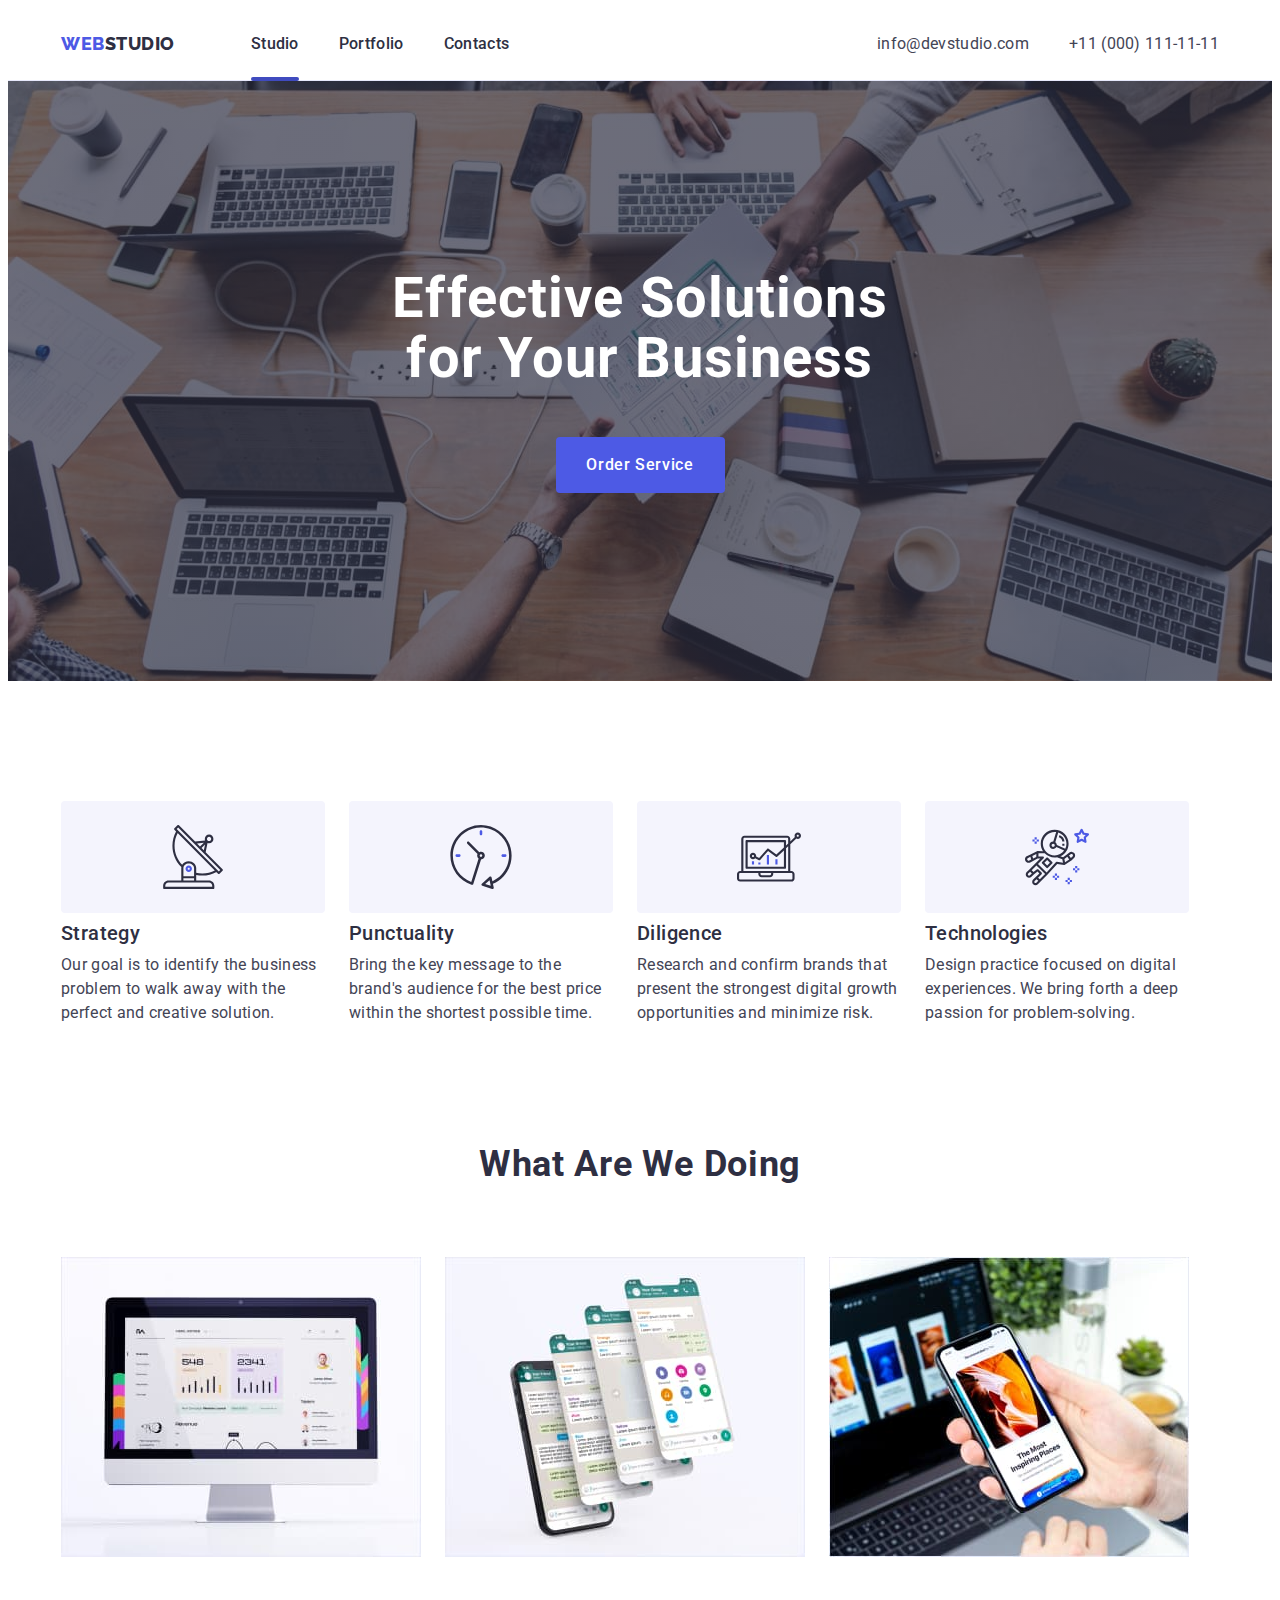
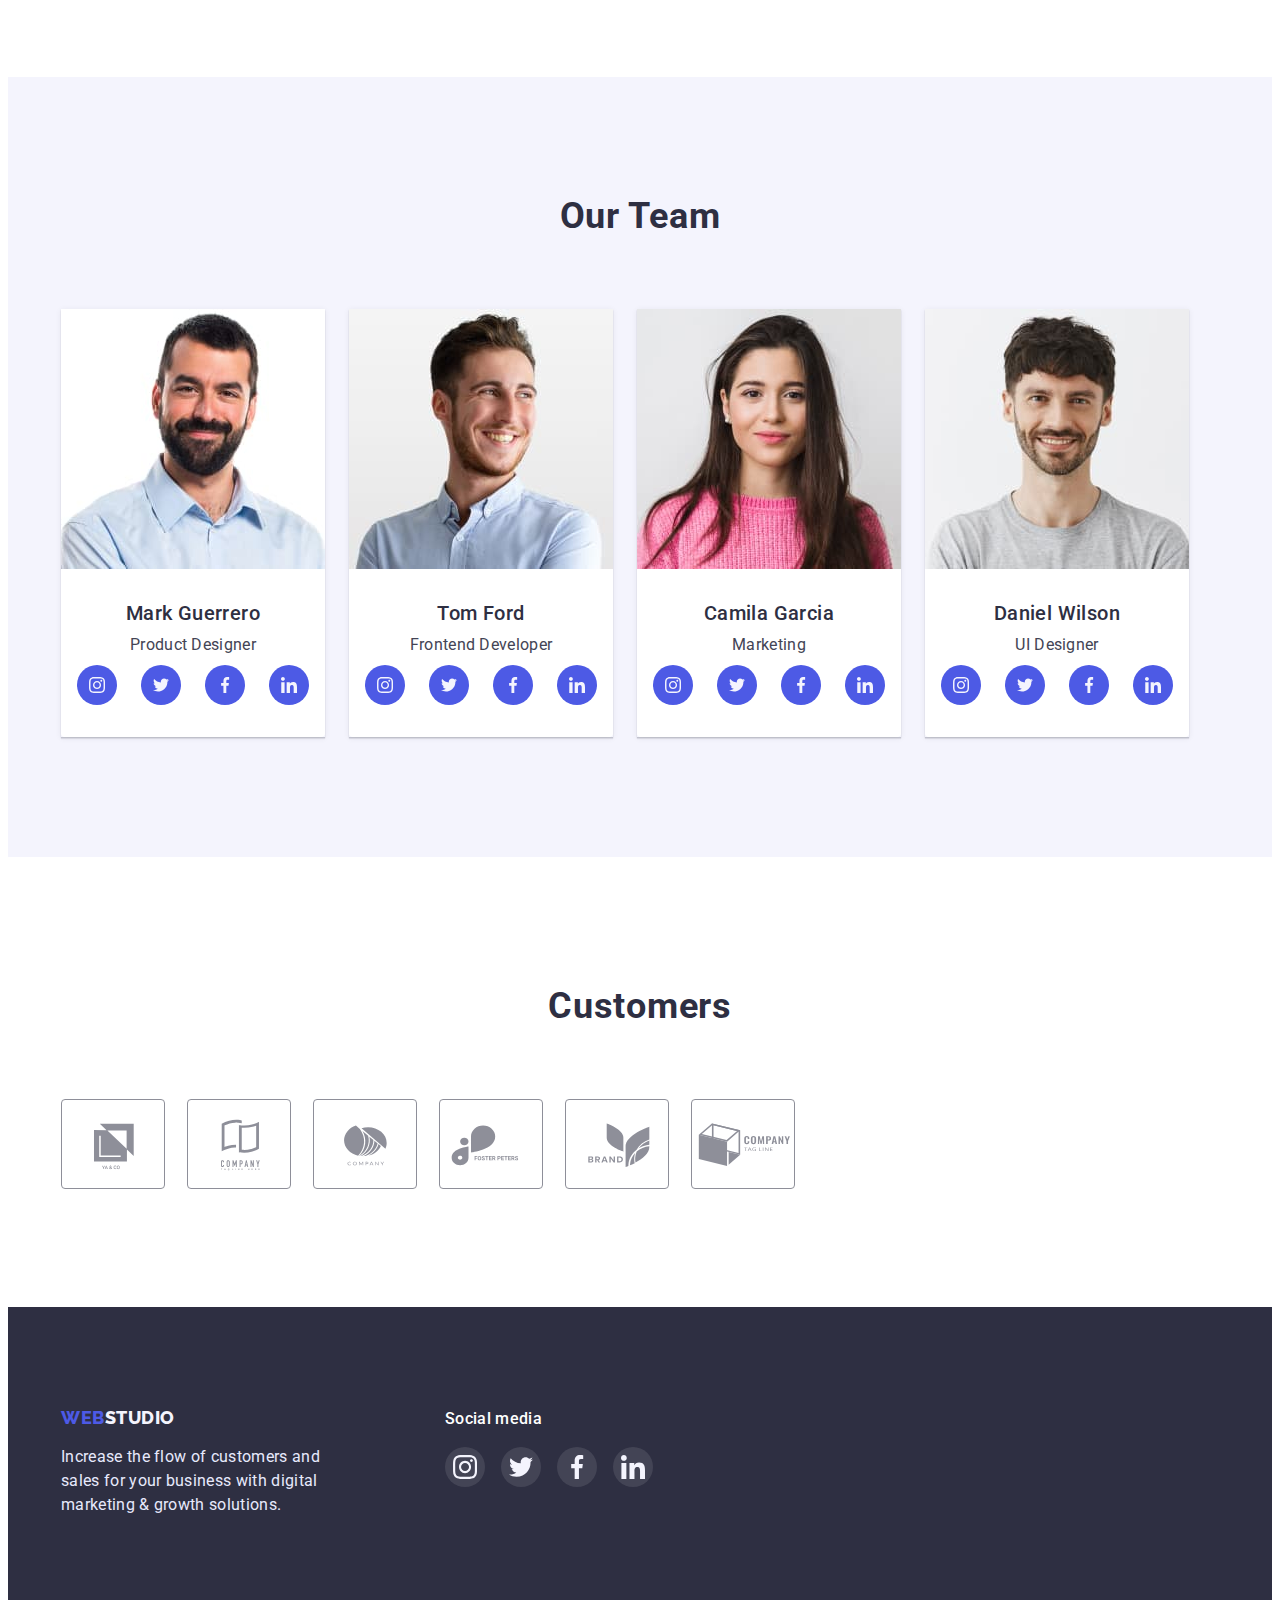
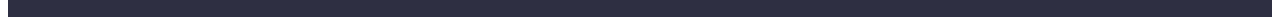
==== index.html @ fbe5189d "Homework №6" ====
<!DOCTYPE html>
<html lang="en">
    <head>
        <meta charset="UTF-8">
        <meta http-equiv="X-UA-Compatible" content="IE=edge">
        <meta name="viewport" content="width=device-width, initial-scale=1.0">
        <title>WebStudio</title>
        <link rel="preconnect" href="https://fonts.googleapis.com">
        <link rel="preconnect" href="https://fonts.gstatic.com" crossorigin>
        <link href="https://fonts.googleapis.com/css2?family=Raleway:wght@800&family=Roboto:wght@400;500;700;900&display=swap" rel="stylesheet">
        <link rel="stylesheet" href="https://cdnjs.cloudflare.com/ajax/libs/modern-normalize/1.1.0/modern-normalize.min.css" integrity="sha512-wpPYUAdjBVSE4KJnH1VR1HeZfpl1ub8YT/NKx4PuQ5NmX2tKuGu6U/JRp5y+Y8XG2tV+wKQpNHVUX03MfMFn9Q==" crossorigin="anonymous" referrerpolicy="no-referrer" />
        <link rel="stylesheet" href="./styles.css">
    </head>
    <body>
        <header class="header">
            <div class="container header-container">
                <nav class="header-navigation">
                    <a href="./index.html" class="logo-dark link"><span class="accent">WEB</span>STUDIO</a>
                    <ul class="header-list list">
                        <li class="header-item"><a href="./index.html" class="header-link link current">Studio</a></li>
                        <li class="header-item"><a href="./portfolio.html" class="header-link link">Portfolio</a></li>
                        <li class="header-item"><a href="" class="header-link link">Contacts</a></li>
                    </ul>
                </nav>
                <address class="address">
                    <ul class="address-list list">
                        <li class="address-item"><a href="mailto:info@devstudio.com" class="address-link link">info@devstudio.com</a></li>
                        <li class="address-item"><a href="tel:+110001111111" class="address-link link">+11 (000) 111-11-11</a></li>
                    </ul>
                </address>
            </div>
        </header>
        <main>
            <section class="hero">
                <div class="container hero-container">
                    <h1 class="hero-title">Effective Solutions for Your Business</h1>
                    <button class="hero-btn" data-modal-open type="button">Order Service</button>
                </div>
            </section>
            <section class="peculiarities">
                <div class="container peculiarities-container">
                    <h2 class="visually-hidden">Peculiarities</h2>
                    <ul class="peculiarities-list list">
                        <li class="peculiarities-item">
                            <div class="peculiarities-wrap">
                                <svg class="peculiarities-icon" width="64" height="64">
                                    <use href="./images/symbol-defs.svg#icon-antenna"></use>
                                </svg>
                            </div>
                            <h3 class="peculiarities-subtitle">Strategy</h3>
                            <p class="peculiarities-text">Our goal is to identify the business 
                        problem to walk away with the 
                        perfect and creative solution.</p>
                        </li>
                        <li class="peculiarities-item">
                            <div class="peculiarities-wrap">
                                <svg class="peculiarities-icon" width="64" height="64">
                                    <use href="./images/symbol-defs.svg#icon-clock"></use>
                                </svg>
                            </div>
                            <h3 class="peculiarities-subtitle">Punctuality</h3>
                            <p class="peculiarities-text">Bring the key message to the brand's audience for the best price within the shortest possible time.</p>
                        </li>
                        <li class="peculiarities-item">
                            <div class="peculiarities-wrap">
                                <svg class="peculiarities-icon" width="64" height="64">
                                    <use href="./images/symbol-defs.svg#icon-diagram"></use>
                                </svg>
                            </div>
                            <h3 class="peculiarities-subtitle">Diligence</h3>
                            <p class="peculiarities-text">Research and confirm brands that present the strongest digital growth opportunities and minimize risk.</p>
                        </li>
                        <li class="peculiarities-item">
                            <div class="peculiarities-wrap">
                                <svg class="peculiarities-icon" width="64" height="64">
                                    <use href="./images/symbol-defs.svg#icon-astronaut"></use>
                                </svg>
                            </div>
                            <h3 class="peculiarities-subtitle">Technologies</h3>
                            <p class="peculiarities-text">Design practice focused on digital experiences. We bring forth a deep passion for problem-solving.</p>
                        </li>
                    </ul>
                </div>
            </section>
            <section class="services">
                <div class="container services-container">
                    <h2 class="services-title">What Are We Doing</h2>
                    <ul class="services-list list">
                        <li class="services-item"><img src="./images/Rectangle-71-1.jpg" alt="computer" width="360" /></li>
                        <li class="services-item"><img src="./images/Rectangle-71-2.jpg" alt="phone" width="360" /></li>
                        <li class="services-item"><img src="./images/Rectangle-71-3.jpg" alt="computer and phone" width="360" /></li>
                    </ul>
                </div>
            </section>
            <section class="team">
                <div class="container team-container">
                    <h2 class="team-title">Our Team</h2>
                    <ul class="team-list list">
                        <li class="team-item">
                            <img src="./images/img-1.jpg" alt="Photo of Product Designer" width="264" />
                            <div class="team-content">
                                <h3 class="team-subtitle">Mark Guerrero</h3>
                                <p class="team-text">Product Designer</p>
                                <ul class="team-soc-list list">
                                    <li class="team-soc-item">
                                        <a class="team-soc-link link" href="">
                                            <svg class="team-soc-icon" width="16" height="16">
                                                <use href="./images/symbol-defs.svg#icon-instagram"></use>
                                            </svg>
                                        </a>
                                    </li>
                                    <li class="team-soc-item">
                                        <a class="team-soc-link link" href="">
                                        <svg class="team-soc-icon" width="16" height="16">
                                            <use href="./images/symbol-defs.svg#icon-twitter"></use>
                                        </svg>
                                        </a>
                                    </li>
                                    <li class="team-soc-item">
                                        <a class="team-soc-link link" href="">
                                        <svg class="team-soc-icon" width="16" height="16">
                                            <use href="./images/symbol-defs.svg#icon-facebook"></use>
                                        </svg>
                                        </a>
                                    </li>
                                    <li class="team-soc-item">
                                        <a class="team-soc-link link" href="">
                                        <svg class="team-soc-icon" width="16" height="16">
                                            <use href="./images/symbol-defs.svg#icon-linkedin"></use>
                                        </svg>
                                        </a>
                                    </li>
                                </ul>
                            </div>
                        </li>
                        <li class="team-item">
                            <img src="./images/img-2.jpg" alt="Photo of Frontend Developer" width="264" />
                            <div class="team-content">
                                <h3 class="team-subtitle">Tom Ford</h3>
                                <p class="team-text">Frontend Developer</p>
                                <ul class="team-soc-list list">
                                    <li class="team-soc-item">
                                        <a class="team-soc-link link" href="">
                                            <svg class="team-soc-icon" width="16" height="16">
                                                <use href="./images/symbol-defs.svg#icon-instagram"></use>
                                            </svg>
                                        </a>
                                    </li>
                                    <li class="team-soc-item">
                                        <a class="team-soc-link link" href="">
                                        <svg class="team-soc-icon" width="16" height="16">
                                            <use href="./images/symbol-defs.svg#icon-twitter"></use>
                                        </svg>
                                        </a>
                                    </li>
                                    <li class="team-soc-item">
                                        <a class="team-soc-link link" href="">
                                        <svg class="team-soc-icon" width="16" height="16">
                                            <use href="./images/symbol-defs.svg#icon-facebook"></use>
                                        </svg>
                                        </a>
                                    </li>
                                    <li class="team-soc-item">
                                        <a class="team-soc-link link" href="">
                                        <svg class="team-soc-icon" width="16" height="16">
                                            <use href="./images/symbol-defs.svg#icon-linkedin"></use>
                                        </svg>
                                        </a>
                                    </li>
                                </ul>
                            </div>
                        </li>
                        <li class="team-item">
                            <img src="./images/img-3.jpg" alt="Photo of Marketing" width="264" />
                            <div class="team-content">
                                <h3 class="team-subtitle">Camila Garcia</h3>
                                <p class="team-text">Marketing</p>
                                <ul class="team-soc-list list">
                                    <li class="team-soc-item">
                                        <a class="team-soc-link link" href="">
                                            <svg class="team-soc-icon" width="16" height="16">
                                                <use href="./images/symbol-defs.svg#icon-instagram"></use>
                                            </svg>
                                        </a>
                                    </li>
                                    <li class="team-soc-item">
                                        <a class="team-soc-link link" href="">
                                        <svg class="team-soc-icon" width="16" height="16">
                                            <use href="./images/symbol-defs.svg#icon-twitter"></use>
                                        </svg>
                                        </a>
                                    </li>
                                    <li class="team-soc-item">
                                        <a class="team-soc-link link" href="">
                                        <svg class="team-soc-icon" width="16" height="16">
                                            <use href="./images/symbol-defs.svg#icon-facebook"></use>
                                        </svg>
                                        </a>
                                    </li>
                                    <li class="team-soc-item">
                                        <a class="team-soc-link link" href="">
                                        <svg class="team-soc-icon" width="16" height="16">
                                            <use href="./images/symbol-defs.svg#icon-linkedin"></use>
                                        </svg>
                                        </a>
                                    </li>
                                </ul>
                            </div>
                        </li>
                        <li class="team-item">
                            <img src="./images/img-4.jpg" alt="Photo of UI Designer" width="264" />
                            <div class="team-content">
                                <h3 class="team-subtitle">Daniel Wilson</h3>
                                <p class="team-text">UI Designer</p>
                                <ul class="team-soc-list list">
                                    <li class="team-soc-item">
                                        <a class="team-soc-link link" href="">
                                            <svg class="team-soc-icon" width="16" height="16">
                                                <use href="./images/symbol-defs.svg#icon-instagram"></use>
                                            </svg>
                                        </a>
                                    </li>
                                    <li class="team-soc-item">
                                        <a class="team-soc-link link" href="">
                                        <svg class="team-soc-icon" width="16" height="16">
                                            <use href="./images/symbol-defs.svg#icon-twitter"></use>
                                        </svg>
                                        </a>
                                    </li>
                                    <li class="team-soc-item">
                                        <a class="team-soc-link link" href="">
                                        <svg class="team-soc-icon" width="16" height="16">
                                            <use href="./images/symbol-defs.svg#icon-facebook"></use>
                                        </svg>
                                        </a>
                                    </li>
                                    <li class="team-soc-item">
                                        <a class="team-soc-link link" href="">
                                        <svg class="team-soc-icon" width="16" height="16">
                                            <use href="./images/symbol-defs.svg#icon-linkedin"></use>
                                        </svg>
                                        </a>
                                    </li>
                                </ul>
                            </div>
                        </li>
                    </ul>
                </div>    
            </section>
            <section class="customers">
                <div class="container customers-container">
                    <h2 class="customers-title">Customers</h2>
                    <ul class="customers-list list">
                        <li class="customers-item">
                            <a href="" class="customers-link link">
                                <svg class="customers-logo" width="100" height="100">
                                    <use href="./images/symbol-defs.svg#icon-logo-6"></use>
                                </svg>
                            </a>
                        </li>
                        <li class="customers-item">
                            <a href="" class="customers-link link">
                                <svg class="customers-logo" width="100" height="100">
                                    <use href="./images/symbol-defs.svg#icon-logo-1"></use>
                                </svg>
                            </a>
                        </li>
                        <li class="customers-item">
                            <a href="" class="customers-link link">
                                <svg class="customers-logo" width="100" height="100">
                                    <use href="./images/symbol-defs.svg#icon-logo-2"></use>
                                </svg>
                            </a>
                        </li>
                        <li class="customers-item">
                            <a href="" class="customers-link link">
                                <svg class="customers-logo" width="100" height="100">
                                    <use href="./images/symbol-defs.svg#icon-logo-3"></use>
                                </svg>
                            </a>
                        </li>
                        <li class="customers-item">
                            <a href="" class="customers-link link">
                                <svg class="customers-logo" width="100" height="100">
                                    <use href="./images/symbol-defs.svg#icon-logo-4"></use>
                                </svg>
                            </a>
                        </li>
                        <li class="customers-item">
                            <a href="" class="customers-link link">
                                <svg class="customers-logo" width="100" height="100">
                                    <use href="./images/symbol-defs.svg#icon-logo-5"></use>
                                </svg>
                            </a>
                        </li>
                    </ul>
                </div c>
            </section>
        </main>
        <footer class="footer">
            <div class="container footer-container">
                <div class="footer-logo-wrap">
                    <a href="./index.html" class="footer-logo link"><span class="footer-accent">WEB</span>STUDIO</a>
                    <p class="footer-text">Increase the flow of customers and sales for your business with digital marketing & growth solutions.</p>
                </div>
                <div class="footer-soc">
                    <h3 class="footer-subtitle">Social media</h3>
                    <ul class="footer-soc-list list">
                        <li class="footer-soc-item">
                            <a class="footer-soc-link link" href="">
                                <svg class="footer-soc-icon" width="24" height="24">
                                    <use href="./images/symbol-defs.svg#icon-instagram"></use>
                                </svg>
                            </a>
                        </li>
                        <li class="footer-soc-item">
                            <a class="footer-soc-link link" href="">
                            <svg class="footer-soc-icon" width="24" height="24">
                                <use href="./images/symbol-defs.svg#icon-twitter"></use>
                            </svg>
                            </a>
                        </li>
                        <li class="footer-soc-item">
                            <a class="footer-soc-link link" href="">
                            <svg class="footer-soc-icon" width="24" height="24">
                                <use href="./images/symbol-defs.svg#icon-facebook"></use>
                            </svg>
                            </a>
                        </li>
                        <li class="footer-soc-item">
                            <a class="footer-soc-link link" href="">
                            <svg class="team-soc-icon" width="24" height="24">
                                <use href="./images/symbol-defs.svg#icon-linkedin"></use>
                            </svg>
                            </a>
                        </li>
                    </ul>
                </div>
            </div>
        </footer>
        <div class="backdrop is-hidden" data-modal>
            <div class="modal">
                <button class="modal-close" data-modal-close type="button">
                    <svg class="modal-close-icon" width="8" height="8">
                        <use href="./images/symbol-defs.svg#icon-close-black"></use>
                    </svg>
                    <p class="modal-title">Leave your contacts and we will call you back</p>
                </button>
                <form class="modal-form">
                    <div class="modal-field">
                    <label for="user-name" class="modal-input-text">Name</label>
                        <div class="input-wrap">
                            <input class="modal-input" name="user-name" type="text" placeholder="" required>
                            <svg class="modal-input-icon" width="18" height="18">
                                <use href="./images/symbol-defs.svg#icon-person-black"></use>
                            </svg>
                        </div>
                    </div>
                    <div class="modal-field">
                    <label for="user-phone" class="modal-input-text">Phone</label>
                        <div class="input-wrap">
                            <input class="modal-input" name="user-phone" id="user-phone" type="tel" placeholder="" required>
                            <svg class="modal-input-icon" width="18" height="24">
                                <use href="./images/symbol-defs.svg#icon-phone-black"></use>
                            </svg>
                        </div>
                    </div>
                    <div class="modal-field">
                        <label for="user-email" class="modal-input-text">Email</label>
                        <div class="input-wrap">
                            <input class="modal-input" name="user-email" id="user-email" type="email" placeholder="">
                            <svg class="modal-input-icon" width="18" height="24">
                                <use href="./images/symbol-defs.svg#icon-email-black"></use>
                            </svg>
                        </div>
                    </div>
                    <button type="submit">Send</button>
                </form>
            </div>
        </div>
        <script src="./js/modal.js"></script>
    </body>
</html>
---- styles.css ----
:root {
    --main-title-color: #FFFFFF;
    --second-title-color: #2E2F42;
    --main-btn-color: #4D5AE5;
    --second-btn-color: #FFFFFF;
    --main-logo-color: #2E2F42;
    --second-logo-color: #F4F4FD;
    --accent-color: #4D5AE5;
    --hover-color: #404BBF;
    --background-color: #F4F4FD;
    --main-subtitle-color: #2E2F42;
    --main-text-color: #434455;
    --footer-text-color: #E7E9FC;
}

body {
    font-family: 'roboto', sans-serif;
    color:#2E2F42;
    background-color: #FFFFFF
}

h1, h2, h3, h4, h5, p {
    margin: 0;
}

ul {
    margin: 0;
    padding-left: 0;
}

button {
    cursor: pointer;
}

img {
    display: block;
    max-width: 100%;
    height: auto;
}

.list {
    list-style: none;
}

.link {
    text-decoration: none;
}

.container {
    max-width: 1158px;
    padding: 0 15px;
    margin: 0 auto;
}

.visually-hidden {
    position: absolute;
    white-space: nowrap;
    width: 1px;
    height: 1px;
    overflow: hidden;
    border: 0;
    padding: 0;
    clip: rect(0 0 0 0);
    clip-path: inset(50%);
    margin: -1px;
}

/*-----HEADER------ */

.header {
    padding: 0;
    border-bottom: 1px solid #E7E9FC;
}

.header-navigation {
    display: flex;
    align-items: center;
    margin-right: auto;
}

.header-container {
    display: flex;
    align-items: center;
}

.logo-dark {
    padding-top: 24px;
    padding-bottom: 24px;
    font-family: 'Raleway', sans-serif;
    font-weight: 800;
    font-size: 18px;
    line-height: 1.33;
    letter-spacing: 0.03em;
    text-transform: uppercase;
    color: var(--main-logo-color);
    margin-right: 76px;
}

.logo-dark:hover,
.logo-dark:focus {
    color: var(--hover-color);
}

.accent {
    font-family: 'Raleway', sans-serif;
    font-weight: 800;
    font-size: 18px;
    line-height: 1.33;
    letter-spacing: 0.03em;
    color: var(--accent-color);
}

.header-list {
    display: flex;
    gap: 40px;
}

.header-item {
}

.header-link {
    padding-top: 24px;
    padding-bottom: 24px;
    font-weight: 500;
    font-size: 16px;
    line-height: 1.5;
    letter-spacing: 0.02em;
    color: var(--main-subtitle-color);
    display: inline;
    display: block;
    transition: color 250ms cubic-bezier(0.4, 0, 0.2, 1);
}

.header-link:hover,
.header-link:focus {
    color: var(--hover-color);
}

.current {
    position: relative;
}

.current::after {
    content: " ";
    position: absolute;
    left: 0;
    bottom: -1px;
    width: 100%;
    height: 4px;
    border-radius: 2px;
    background-color: #404BBF;
}

.address {}

.address-list {
    display: flex;
    gap: 40px;
}

.address-link {
    padding-top: 24px;
    padding-bottom: 24px;
    font-style: normal;
    font-size: 16px;
    line-height: 1.5;
    letter-spacing: 0.02em;
    color: var(--main-text-color);
    display: inline;
    display: block;
    transition: color 250ms cubic-bezier(0.4, 0, 0.2, 1);
}

.address-link:hover,
.address-link:focus {
    color: var(--hover-color);
}

/*-----HERO------ */

.hero {
    max-width: 1440px;
    margin: 0 auto;
    padding-top: 188px;
    padding-bottom: 188px;
    background-image: linear-gradient(rgba(46, 47, 66, 0.7), rgba(46, 47, 66, 0.7)), url(./images/people-office.jpg);
    background-repeat: no-repeat;
    background-position: center;
    background-size: cover;
}

.hero-container {
    text-align: center;
}

.hero-title {
    font-size: 56px;
    line-height: 1.07;
    letter-spacing: 0.02em;
    color: var(--main-title-color);
    width: 507px;
    margin: 0 auto 48px;
}

.hero-btn {
    min-width: 169px;
    height: 56px;
    font-family: inherit;
    font-weight: 500;
    font-size: 16px;
    line-height: 1.5;
    letter-spacing: 0.04em;
    cursor: pointer;
    color: var(--second-btn-color);
    background-color: var(--accent-color);
    border-radius: 4px;
    border: 1px solid transparent;
    display: block;
    margin: 0 auto;
    transition: background-color 250ms cubic-bezier(0.4, 0, 0.2, 1);
}

.hero-btn:hover,
.hero-btn:focus {
    background-color:var(--hover-color);
}

/*-----PECULIARITIES------ */

.peculiarities {
    padding-top: 120px;
    padding-bottom: 120px;
}

.peculiarities-container {
    display: flex;
}

.peculiarities-list {
    display: flex;
    gap: 24px;
}

.peculiarities-item {
    width: calc((100%-72px)4);
}

.peculiarities-wrap {
    padding-top: 24px;
    padding-bottom: 24px;
    background: #F4F4FD;
    border-radius: 4px;
    display: flex;
    align-items: center;
    justify-content: center;
    margin-bottom: 8px;
}

.peculiarities-icon {
}

.peculiarities-subtitle {
    font-weight: 500;
    font-size: 20px;
    line-height: 1.2;
    letter-spacing: 0.02em;
    color: var(--main-subtitle-color);
    margin-bottom: 8px;
}

.peculiarities-text {
    font-size: 16px;
    line-height: 1.5;
    letter-spacing: 0.02em;
    color: var(--main-text-color);
    width: 264px;
}

/*-----SERVICES------ */

.services {
    padding-bottom: 120px;
}

.services-container{
    text-align: center;
}

.services-title {
    font-size: 36px;
    line-height: 1.11;
    letter-spacing: 0.02em;
    color: var(--second-title-color);
    margin-bottom: 72px;
}

.services-list {
    display: flex;
    gap: 24px;
}

.services-item {
    width: calc((100%-48px)/3);
}

/*-----TEAM------ */

.team {
    background-color: var(--background-color);
    padding-top: 120px;
    padding-bottom: 120px;
}

.team-container {
    text-align: center;
}

.team-title {
    font-size: 36px;
    line-height: 1.11;
    letter-spacing: 0.02em;
    color: var(--second-title-color);
    margin-bottom: 72px;
}

.team-list {
    display: flex;
    gap: 24px;
}

.team-item {
    width: calc((100%-72px)/4);
    box-shadow: 0px 1px 6px rgba(46, 47, 66, 0.08), 0px 1px 1px rgba(46, 47, 66, 0.16), 0px 2px 1px rgba(46, 47, 66, 0.08);
}

.team-subtitle {
    font-weight: 500;
    font-size: 20px;
    line-height: 1.2;
    letter-spacing: 0.02em;
    color: var(--main-subtitle-color);
    margin-bottom: 8px;
}

.team-text {
    font-size: 16px;
    line-height: 1.5;
    letter-spacing: 0.02em;
    color: var(--main-text-color);
    margin-bottom: 8px;
}

.team-content {
    padding-top: 32px;
    padding-bottom: 32px;
    background: #FFFFFF;
    border-radius: 0px 0px 4px 4px;
}

.team-soc-list {
    display: flex;
    justify-content: center;
    gap: 24px;
}

.team-soc-item {
    width: 40px;
    height: 40px;
}

.team-soc-link {
    width: 100%;
    height: 100%;
    background-color: #4D5AE5;
    display: flex;
    align-items: center;
    justify-content: center;
    border-radius: 50%;
    transition: background-color 250ms cubic-bezier(0.4, 0, 0.2, 1);
}

.team-soc-link:hover,
.team-soc-link:focus {
    background-color: #404BBF;
}

.team-soc-icon {
    fill: #F4F4FD;
}

/*-----customers------ */

.customers {
    padding-top: 130px;
    padding-bottom: 120px;
}

.container {
}

.customers-container {
    text-align: center;
}

.customers-title {
    font-size: 36px;
    line-height: 1.11;
    letter-spacing: 0.02em;
    color: #2E2F42;
    margin-bottom: 72px;
}

.customers-list {
    display: flex;
    gap: 24px;
}

.customers-item {
    width: calc((100%-120px)/6);
    height: 88px;
}

.customers-link {
    width: 100%;
    height: 100%;
    border: 1px solid #8E8F99;
    border-radius: 4px;
    display: flex;
    align-items: center;
    justify-content: center;
    color: #8E8F99;
    transition: color 250ms cubic-bezier(0.4, 0, 0.2, 1), border-color 250ms cubic-bezier(0.4, 0, 0.2, 1);
}

.customers-logo {
    fill: currentColor;
}

.customers-link:is(:hover, :focus) {
    border-color: #404BBF;
    color: #404BBF;
}

/*-----FOOTER------ */

.footer {
    background-color: var(--main-subtitle-color);
    padding-top: 100px;
    padding-bottom: 100px;
}

.footer-container {
    display: flex;
    align-items: baseline;
}

.footer-logo-wrap {}

.footer-logo {
    font-family: 'Raleway', sans-serif;
    font-weight: 800;
    font-size: 18px;
    line-height: 1.16;
    letter-spacing: 0.03em;
    text-transform: uppercase;
    color: var(--second-logo-color);
    margin-bottom: 16px;
    display: inline;
    display: block;
}

.footer-logo:hover,
.footer-logo:focus {
    color: var(--hover-color);
}

.footer-accent {
    font-family: 'Raleway', sans-serif;
    font-weight: 800;
    font-size: 18px;
    line-height: 1.16;
    letter-spacing: 0.03em;
    color: var(--accent-color);
}

.footer-text {
    font-size: 16px;
    line-height: 1.5;
    letter-spacing: 0.02em;
    color: var(--footer-text-color);
    width: 264px;
}

.footer-soc{
    margin-left: 120px;
}

.footer-subtitle {
    font-weight: 500;
    font-size: 16px;
    line-height: 1.5;
    letter-spacing: 0.02em;
    color: #FFFFFF;
    margin-bottom: 16px;
}

.footer-soc-list {
    display: flex;
    justify-content: center;
    gap: 16px;
}

.footer-soc-item {
    width: 40px;
    height: 40px;
}

.footer-soc-link {
    width: 100%;
    height: 100%;
    background-color: rgba(255, 255, 255, 0.1);;
    display: flex;
    align-items: center;
    justify-content: center;
    border-radius: 50%;
    transition: background-color 250ms cubic-bezier(0.4, 0, 0.2, 1);
}

.footer-soc-link:hover,
.footer-soc-link:focus {
    background-color: #31D0AA;
}

.footer-soc-icon {
    fill: #F4F4FD;
}

/*-----PORTFOLIO------ */

.portfolio {
    padding-top: 96px;
    padding-bottom: 120px;
}

.portfolio-container {
}

.filter-list {
    display: flex;
    margin-bottom: 72px;
    gap: 24px;
    justify-content: center;
}

.filter-item {
}

.filter-btn {
    padding: 12px 24px;
    height: 48px;
    font-family: inherit;
    font-weight: 500;
    font-size: 16px;
    line-height: 1.5;
    letter-spacing: 0.04em;
    cursor: pointer;
    color: var(--main-btn-color);
    border: 1px solid #E7E9FC;
    background-color: #F4F4FD;
    border-radius: 4px;
    display: block;
    margin: 0 auto;
    transition: background-color 250ms cubic-bezier(0.4, 0, 0.2, 1), border-color 250ms cubic-bezier(0.4, 0, 0.2, 1), color 250ms cubic-bezier(0.4, 0, 0.2, 1), box-shadow 250ms cubic-bezier(0.4, 0, 0.2, 1);
}

.filter-btn:hover,
.filter-btn:focus {
    background-color: var(--hover-color);
    border-color: var(--hover-color);
    color: #FFFFFF;
    box-shadow: 0px 3px 1px rgba(0, 0, 0, 0.1), 0px 2px 1px rgba(0, 0, 0, 0.08), 0px 2px 2px rgba(0, 0, 0, 0.12);
}

.portfolio-list {
    display: flex;
    flex-wrap: wrap;
    column-gap: 24px;
    row-gap: 48px;
}

.portfolio-top-wrap {
    position: relative;
    overflow: hidden;
}

.portfolio-item {
}

.portfolio-item:hover .portfolio-top-text{
    transform: translateY(0%);
}

.portfolio-top-text {
    position: absolute;
    top: 0;
    font-size: 16px;
    line-height: 1.5;
    letter-spacing: 0.02em;
    color: #F4F4FD;
    background-color: #4D5AE5;
    padding: 32px;
    height: 100%;
    transform: translateY(100%);
    transition: transform 250ms cubic-bezier(0.4, 0, 0.2, 1);
}

.portfolio-content {
    padding-top: 32px;
    padding-bottom: 32px;
    padding-left: 16px;
    background: #FFFFFF;
    border-bottom: 1px solid #E7E9FC;
    border-left: 1px solid #E7E9FC;
    border-right: 1px solid #E7E9FC;
}

.portfolio-link {
    display: block;
    transition: box-shadow 250ms cubic-bezier(0.4, 0, 0.2, 1);
}

.portfolio-link:hover,
.portfolio-link:focus {
    box-shadow: 0px 1px 6px rgba(46, 47, 66, 0.08), 0px 1px 1px rgba(46, 47, 66, 0.16), 0px 2px 1px rgba(46, 47, 66, 0.08);
}

.portfolio-subtitle {
    font-weight: 500;
    font-size: 20px;
    line-height: 1.2;
    letter-spacing: 0.02em;
    color: var(--main-subtitle-color);
    margin-bottom: 8px;
}

.portfolio-text {
    font-size: 16px;
    line-height: 1.5;
    letter-spacing: 0.02em;
    color: var(--main-text-color);
}

/*-----MODAL------ */

.backdrop {
    position: fixed;
    top: 0;
    width: 100%;
    height: 100%;
    background-color: rgba(46, 47, 66, 0.4);
    opacity: 1;
    transition: opacity 250ms cubic-bezier(0.4, 0, 0.2, 1), visibility 250ms cubic-bezier(0.4, 0, 0.2, 1);
}

.is-hidden {
    opacity: 0;
    visibility: hidden;
    pointer-events: none;
}

.modal {
    position: absolute;
    top: 50%;
    left: 50%;
    transform: translate(-50%, -50%) scale(1);
    width: 408px;
    min-height: 576px;
    background-color: #FCFCFC;
    border-radius: 4px;
    padding: 24px;
    margin-top: 13px;
    margin-bottom: 13px;
    box-shadow: 0px 1px 1px rgba(0, 0, 0, 0.14), 0px 1px 3px rgba(0, 0, 0, 0.12), 0px 2px 1px rgba(0, 0, 0, 0.2);
    transition: transform 250ms cubic-bezier(0.4, 0, 0.2, 1), opacity 250ms cubic-bezier(0.4, 0, 0.2, 1);
}


.backdrop.is-hidden .modal {
    opacity: 0;
    transform: translate(-50%, -50%) scale(0,5);
}

.modal-close {
    width: 24px;
    height: 24px;
    border: 1px solid rgba(0, 0, 0, 0.1);
    border-radius: 50%;
    margin-bottom: 24px;
    background-color: #E7E9FC;
    display: block;
    justify-content: center;
    align-items: center;
    margin-left: auto;
    cursor: pointer;
    transition: fill 250ms cubic-bezier(0.4, 0, 0.2, 1), background-color 250ms cubic-bezier(0.4, 0, 0.2, 1);
}

.modal-close:is(:hover, :focus) {
    background-color: #404BBF;
    fill: #FFFFFF;
} 

.modal-close-icon {
}

.modal-title {
    font-weight: 500;
    font-size: 16px;
    line-height: 1.5;
    text-align: center;
    letter-spacing: 0.02em;
    color: #2E2F42;
    margin-bottom: 34px;
}

.modal-input {
    width: 100%;
    height: 40px;
    border: 1px solid #4D5AE5;
    border-radius: 4px;
    padding-left: 38px;
    outline: transparent;
}

.modal-input:focus {
    border-color: #4D5AE5;
}

.modal-input-text {
    font-weight: 400;
    font-size: 12px;
    line-height: 1.33;
    letter-spacing: 0.04em;
    color: #8E8F99;
    display: block;
    margin-bottom: 4px;
}

.modal-field {
    position: relative;
    margin-bottom: 8px;
}

.modal-input-icon {
    position: absolute;
    left: 19px;
    top: 50%;
    transform: translateY(-50%);
}

.input-wrap {
    position: relative;
}
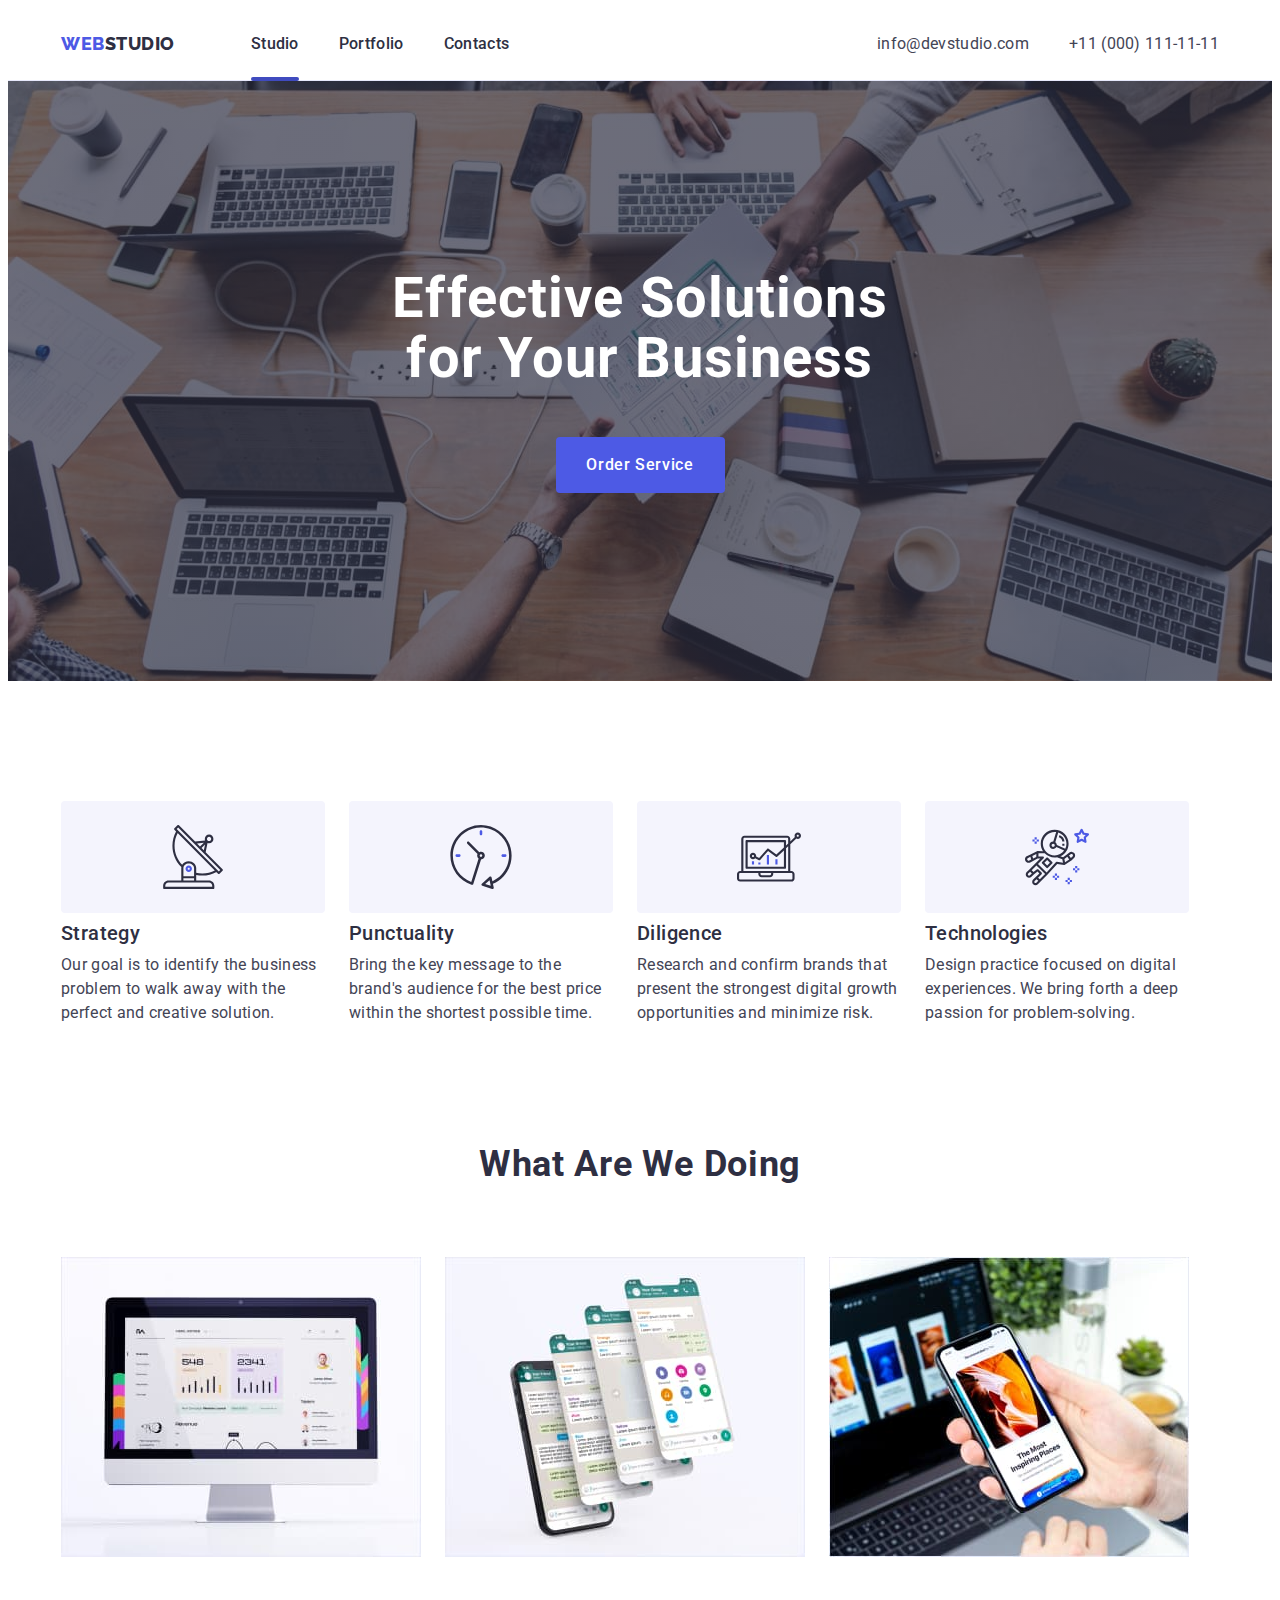
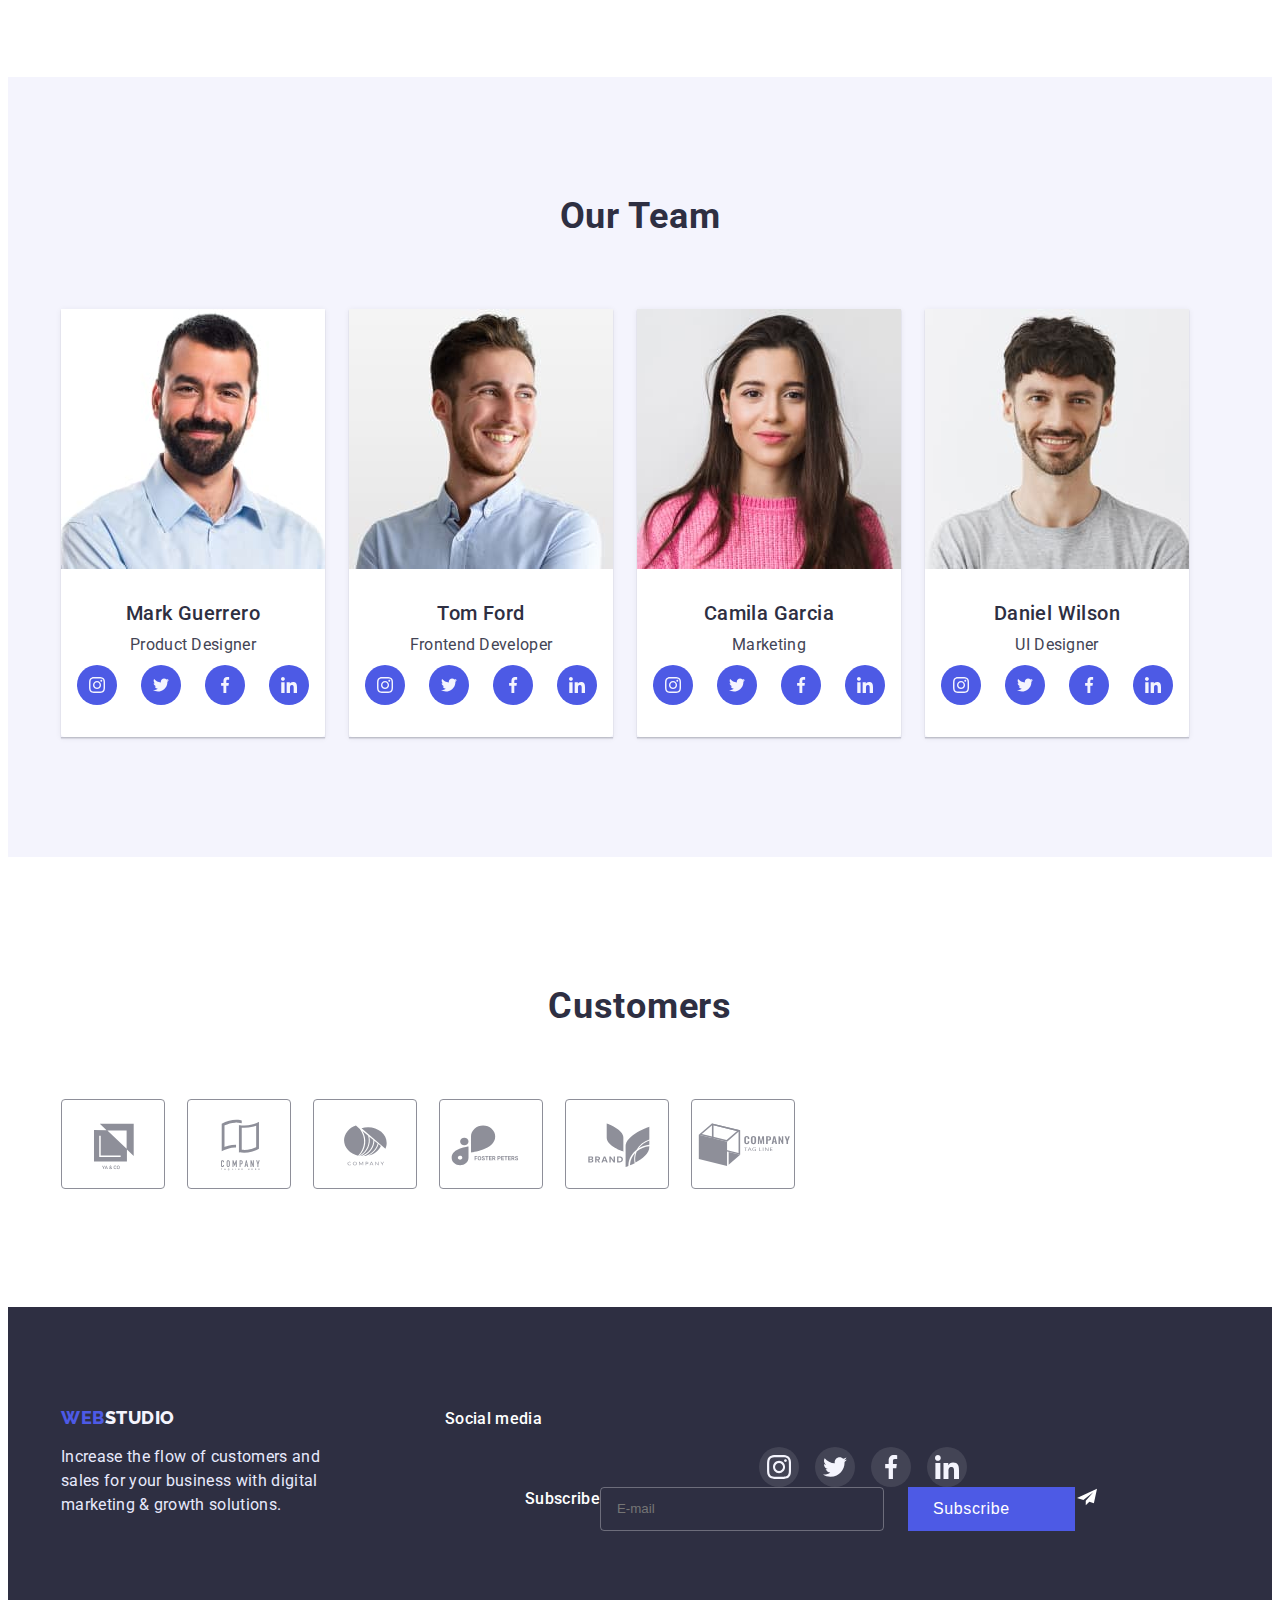
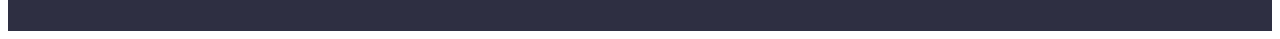
==== commit ecb75460: "Homework 6 question" ====
--- a/index.html
+++ b/index.html
@@ -335,6 +335,16 @@
                             </a>
                         </li>
                     </ul>
+                    <div class="subscribe">
+                        <p class="subscribe-title">Subscribe</p>
+                        <form class="subscribe-form">
+                            <input type="email" class="subscribe-input" name="subscribe-email" placeholder="E-mail">
+                        </form>
+                        <button class="btn subscribe-btn" type="submit">Subscribe</button>
+                            <svg class="send-icon" width="24" height="20">
+                                <use href="./images/symbol-defs.svg#icon-send"></use>
+                            </svg>
+                    </div>
                 </div>
             </div>
         </footer>
@@ -344,8 +354,8 @@
                     <svg class="modal-close-icon" width="8" height="8">
                         <use href="./images/symbol-defs.svg#icon-close-black"></use>
                     </svg>
-                    <p class="modal-title">Leave your contacts and we will call you back</p>
                 </button>
+                <p class="modal-title">Leave your contacts and we will call you back</p>
                 <form class="modal-form">
                     <div class="modal-field">
                     <label for="user-name" class="modal-input-text">Name</label>
@@ -374,7 +384,17 @@
                             </svg>
                         </div>
                     </div>
-                    <button type="submit">Send</button>
+                    <div class="modal-field">
+                        <label for="user-text" class="modal-input-text">Comment</label>
+                        <textarea name="user-text" id="user-text" class="modal-comment" placeholder="Text input" ></textarea>
+                    </div>
+                    <div class="modal-field">
+                        <input type="checkbox" id="policy" name="policy" value="true" class="modal-check visually-hidden" required>
+                        <label for="policy" class="check-text">I accept the terms and conditions of the 
+                                <a href="" class="modal-link">Privacy Policy</a>
+                        </label>
+                    </div>
+                    <button class="modal-btn" type="submit">Send</button>
                 </form>
             </div>
         </div>
--- a/styles.css
+++ b/styles.css
@@ -535,6 +535,55 @@
     fill: #F4F4FD;
 }
 
+.subscribe {
+    margin-left: 80px;
+    display: flex;
+}
+
+.subscribe-title {
+    font-weight: 500;
+    font-size: 16px;
+    line-height: 1.5;
+    letter-spacing: 0.02em;
+    color: #FFFFFF;
+    margin-bottom: 16px;
+}
+
+.subscribe-input {
+    width: 264px;
+    height: 40px;
+    background-color: transparent;
+    border: 1px solid rgba(255, 255, 255, 0.3);
+    border-radius: 4px;
+    padding-left: 16px;
+}
+
+.subscribe-input:placeholder {
+    font-weight: 400;
+    font-size: 12px;
+    line-height: 2;
+    letter-spacing: 0.04em;
+    color: rgba(255, 255, 255, 0.6);
+}
+
+.subscribe-btn {
+    margin-left: 24px;
+    padding-left: 24px;
+    padding-right: 64px;
+    background-color: #4D5AE5;
+    color: #FFFFFF;
+    font-weight: 500;
+    font-size: 16px;
+    line-height: 1.5;
+    letter-spacing: 0.04em;
+    border: 1px solid transparent;
+    cursor: pointer;
+}
+
+.send-icon {
+    margin-right: 183px;
+}
+
 /*-----PORTFOLIO------ */
 
 .portfolio {
@@ -678,6 +727,7 @@
     background-color: #FCFCFC;
     border-radius: 4px;
     padding: 24px;
+    padding-top: 72px;
     margin-top: 13px;
     margin-bottom: 13px;
     box-shadow: 0px 1px 1px rgba(0, 0, 0, 0.14), 0px 1px 3px rgba(0, 0, 0, 0.12), 0px 2px 1px rgba(0, 0, 0, 0.2);
@@ -691,16 +741,18 @@
 }
 
 .modal-close {
+    position: absolute;
     width: 24px;
     height: 24px;
+    top: 24px;
+    right: 24px;
     border: 1px solid rgba(0, 0, 0, 0.1);
     border-radius: 50%;
     margin-bottom: 24px;
     background-color: #E7E9FC;
-    display: block;
+    display: flex;
     justify-content: center;
     align-items: center;
-    margin-left: auto;
     cursor: pointer;
     transition: fill 250ms cubic-bezier(0.4, 0, 0.2, 1), background-color 250ms cubic-bezier(0.4, 0, 0.2, 1);
 }
@@ -720,20 +772,24 @@
     text-align: center;
     letter-spacing: 0.02em;
     color: #2E2F42;
-    margin-bottom: 34px;
+    margin-bottom: 14px;
 }
 
 .modal-input {
     width: 100%;
     height: 40px;
-    border: 1px solid #4D5AE5;
+    border: 1px solid rgba(33, 33, 33, 0.2);
     border-radius: 4px;
     padding-left: 38px;
     outline: transparent;
 }
 
-.modal-input:focus {
+.modal-input:focus, .modal-comment:focus {
     border-color: #4D5AE5;
+}
+
+.modal-input:focus + .modal-input-icon {
+    fill: #4D5AE5;
 }
 
 .modal-input-text {
@@ -753,11 +809,92 @@
 
 .modal-input-icon {
     position: absolute;
-    left: 19px;
+    left: 16px;
     top: 50%;
     transform: translateY(-50%);
 }
 
 .input-wrap {
     position: relative;
-}+}
+
+.modal-comment {
+    width: 100%;
+    height: 120px;
+    border: 1px solid rgba(33, 33, 33, 0.2);
+    border-radius: 4px;
+    padding-left: 16px;
+    padding-top: 8px;
+    outline: transparent;
+    resize: none;
+}
+
+.modal-comment::placeholder {
+    font-weight: 400;
+    font-size: 12px;
+    line-height: 1.33;
+    letter-spacing: 0.04em;
+    color: rgba(117, 117, 117, 0.5);
+}
+
+.check-text {
+    font-weight: 400;
+    font-size: 12px;
+    line-height: 1.33;
+    letter-spacing: 0.04em;
+    color: #757575;
+    display: flex;
+    margin-bottom: 24px;
+}
+
+.check-text::before {
+    content: "";
+    width: 16px;
+    height: 16px;
+    border: 1.25px solid #2E2F42;
+    border-radius: 2px;
+    margin-right: 8px;
+    transition: background-color 250ms cubic-bezier(0.4, 0, 0.2, 1), border 250ms cubic-bezier(0.4, 0, 0.2, 1), background-image 250ms cubic-bezier(0.4, 0, 0.2, 1), border 250ms cubic-bezier(0.4, 0, 0.2, 1);
+}
+
+.modal-check:checked + .check-text::before {
+    background-color: #404BBF;
+    border: none;
+    background-image: url(./images/Vector\ 4.svg);
+    background-position: center;
+    background-repeat: no-repeat;
+}
+
+.modal-btn {
+    min-width: 169px;
+    height: 56px;
+    font-family: inherit;
+    font-weight: 500;
+    font-size: 16px;
+    line-height: 1.5;
+    letter-spacing: 0.04em;
+    cursor: pointer;
+    color: #FFFFFF;
+    background-color: #4D5AE5;
+    border-radius: 4px;
+    border: 1px solid transparent;
+    display: block;
+    margin: 0 auto;
+    transition: background-color 250ms cubic-bezier(0.4, 0, 0.2, 1);
+}
+
+.modal-btn:hover,
+.modal-btn:focus {
+    background-color:var(--hover-color);
+}
+
+.modal-link {
+    font-size: 12px;
+    line-height: 1.33;
+    letter-spacing: 0.04em;
+    color: #4D5AE5;
+    margin-left: 2px;
+    display: inline;
+    display: block;
+    transition: color 250ms cubic-bezier(0.4, 0, 0.2, 1);
+}
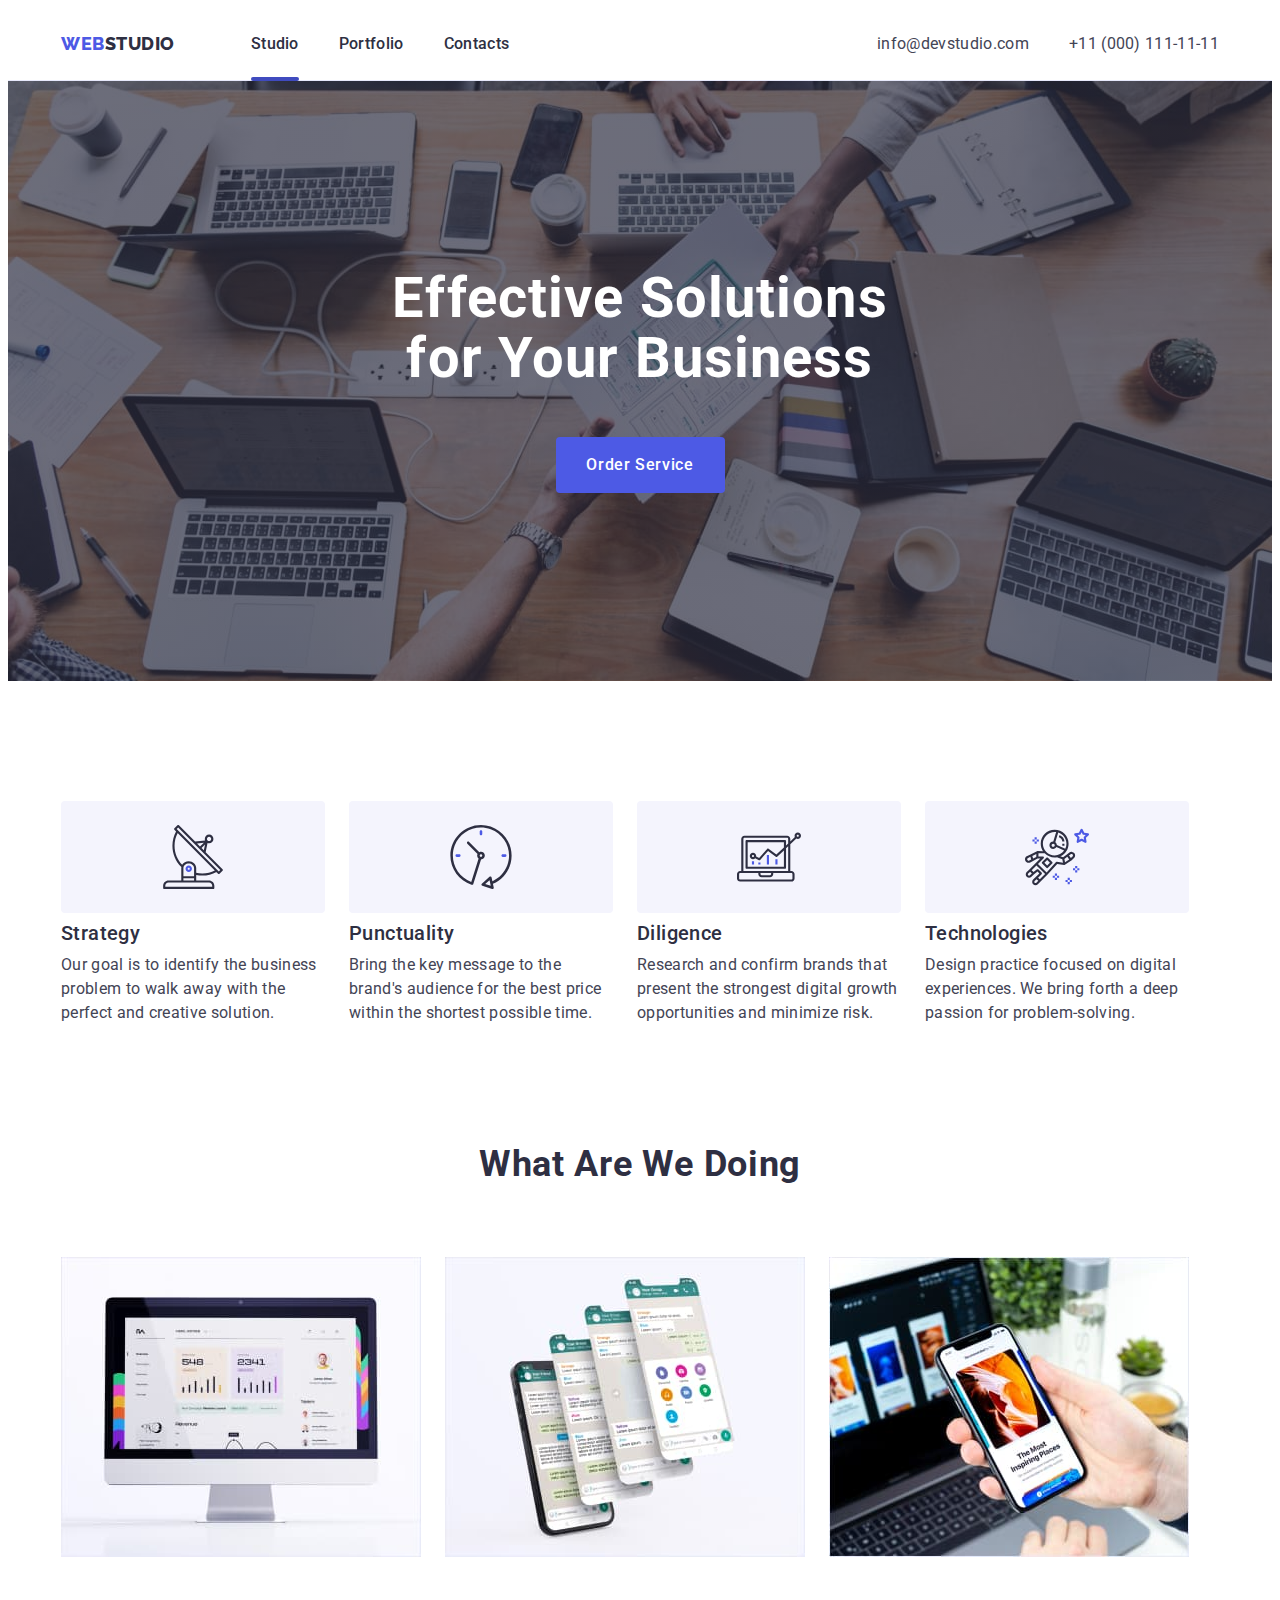
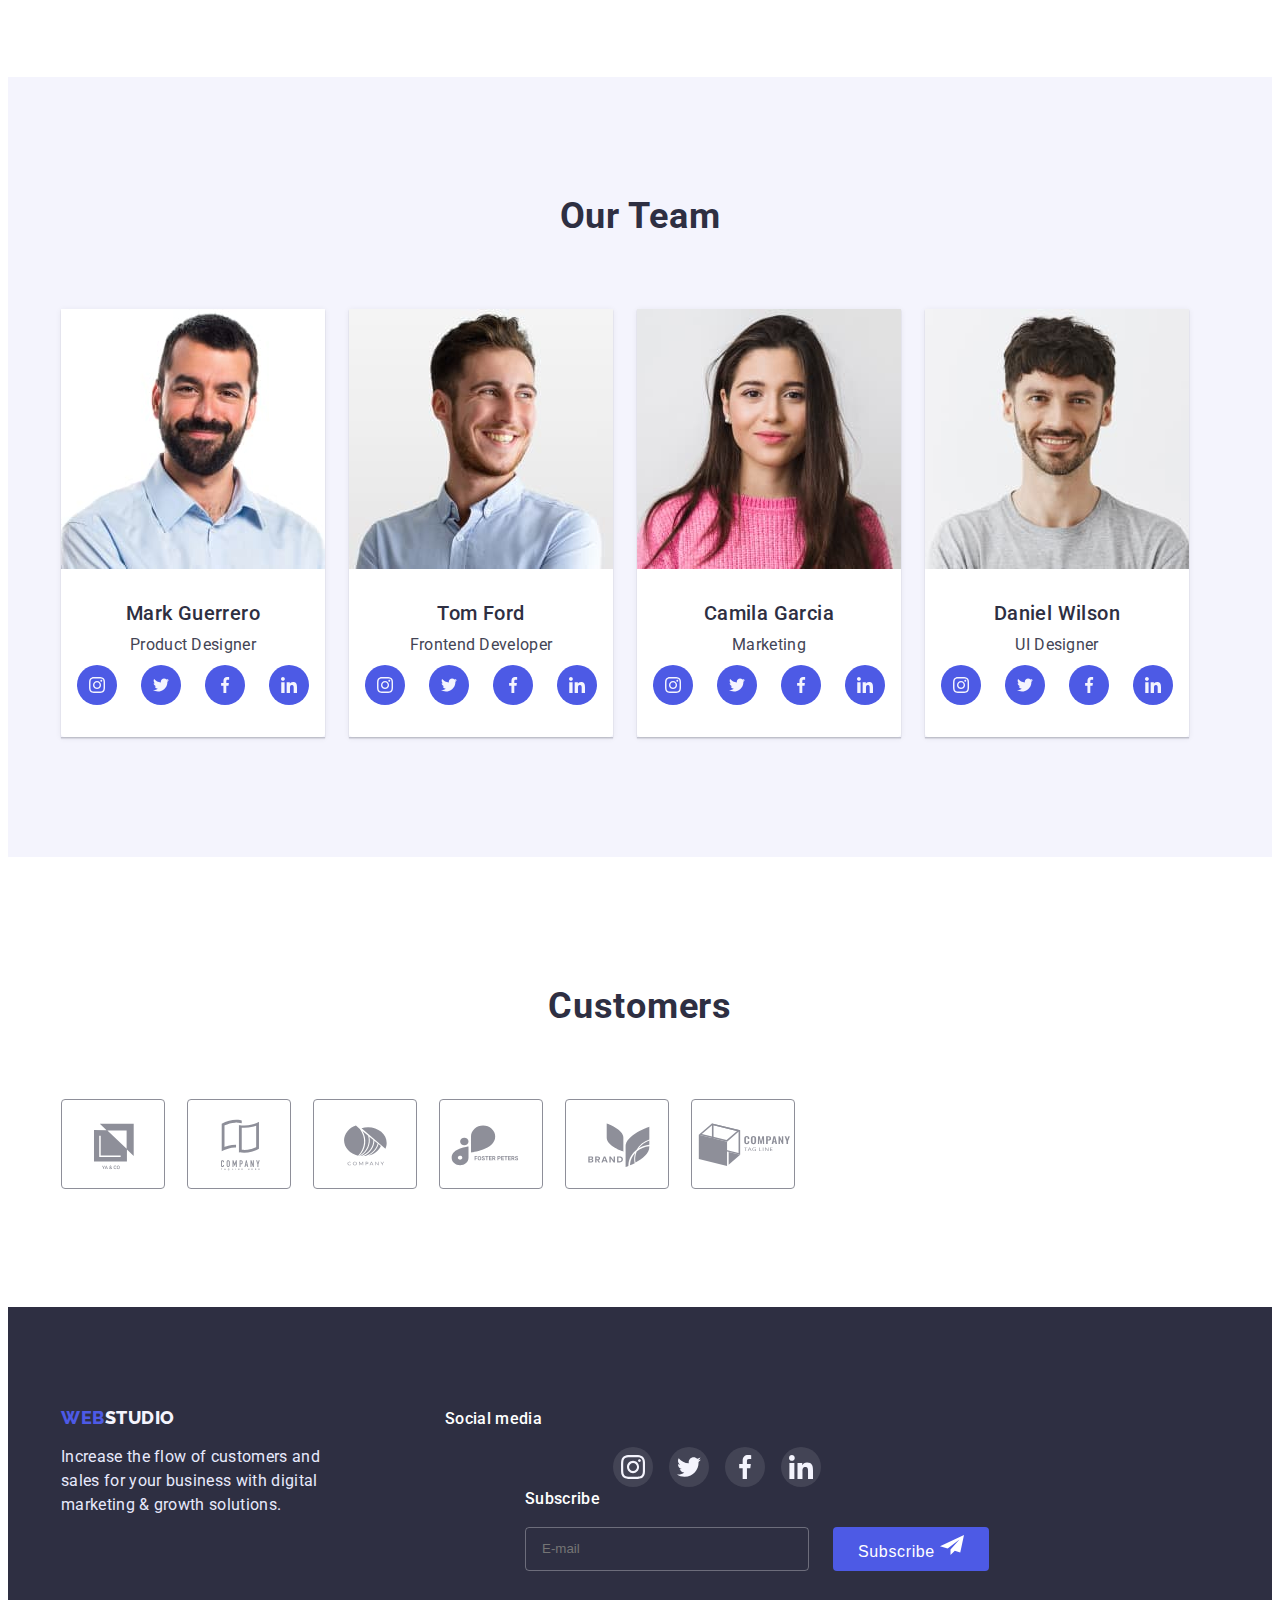
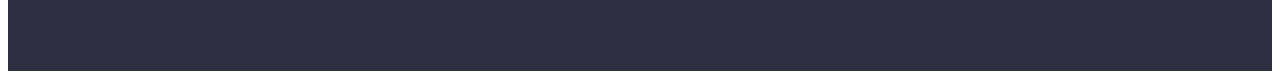
==== commit f6752eca: "Homework 6 question 2" ====
--- a/index.html
+++ b/index.html
@@ -338,12 +338,14 @@
                     <div class="subscribe">
                         <p class="subscribe-title">Subscribe</p>
                         <form class="subscribe-form">
-                            <input type="email" class="subscribe-input" name="subscribe-email" placeholder="E-mail">
+                            <label for="subscribe-email"></label>
+                                <input type="email" class="subscribe-input" name="subscribe-email" placeholder="E-mail">
+                            <button class="subscribe-btn" type="submit">Subscribe
+                                <svg class="send-icon" width="24" height="24">
+                                    <use href="./images/symbol-defs.svg#icon-send"></use>
+                                </svg>
+                            </button>
                         </form>
-                        <button class="btn subscribe-btn" type="submit">Subscribe</button>
-                            <svg class="send-icon" width="24" height="20">
-                                <use href="./images/symbol-defs.svg#icon-send"></use>
-                            </svg>
                     </div>
                 </div>
             </div>
--- a/styles.css
+++ b/styles.css
@@ -536,8 +536,7 @@
 }
 
 .subscribe {
-    margin-left: 80px;
-    display: flex;
+    margin-left: 80px;;
 }
 
 .subscribe-title {
@@ -547,6 +546,10 @@
     letter-spacing: 0.02em;
     color: #FFFFFF;
     margin-bottom: 16px;
+}
+
+.subscribe-form {
+    display: flex;
 }
 
 .subscribe-input {
@@ -569,7 +572,9 @@
 .subscribe-btn {
     margin-left: 24px;
     padding-left: 24px;
-    padding-right: 64px;
+    padding-right: 24px;
+    align-items: center;
+    justify-content: space-between;
     background-color: #4D5AE5;
     color: #FFFFFF;
     font-weight: 500;
@@ -577,11 +582,11 @@
     line-height: 1.5;
     letter-spacing: 0.04em;
     border: 1px solid transparent;
-    cursor: pointer;
+    gap: 16px;
+    border-radius: 4px;
 }
 
 .send-icon {
-    margin-right: 183px;
 }
 
 /*-----PORTFOLIO------ */
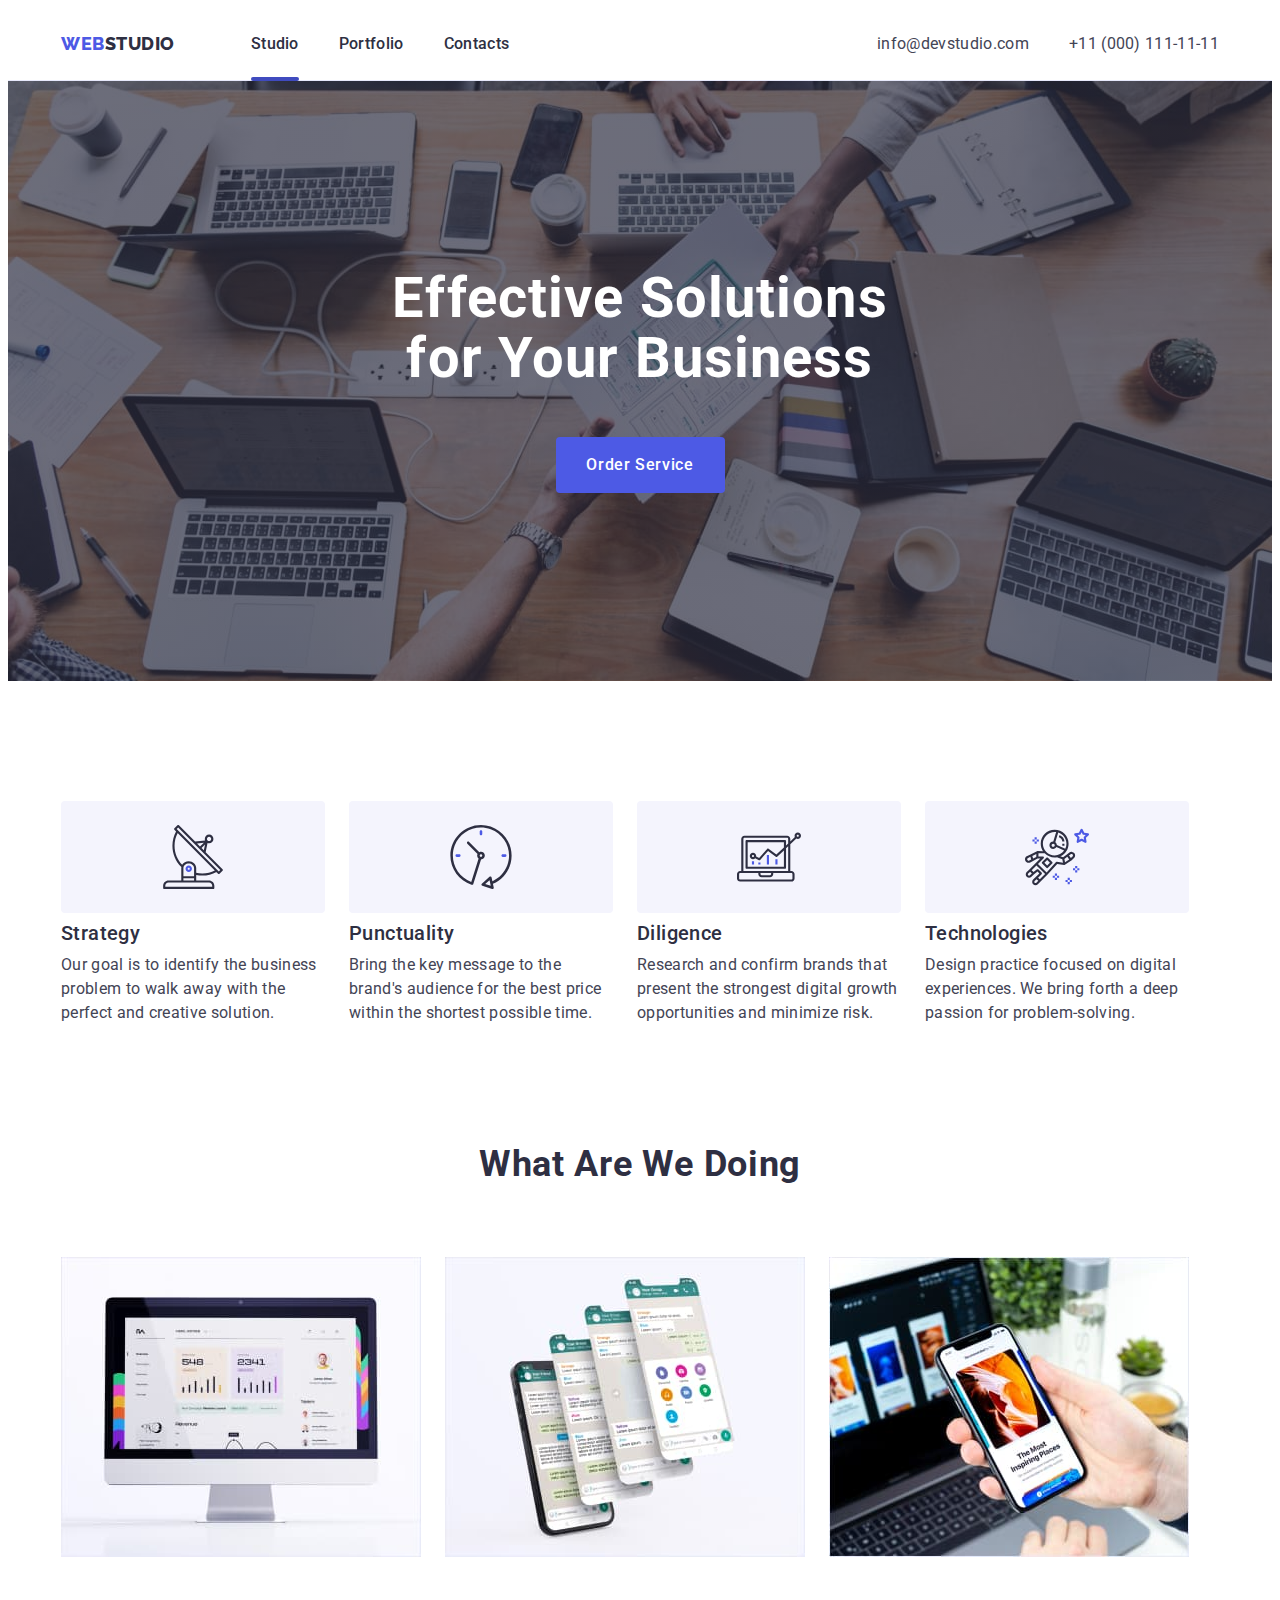
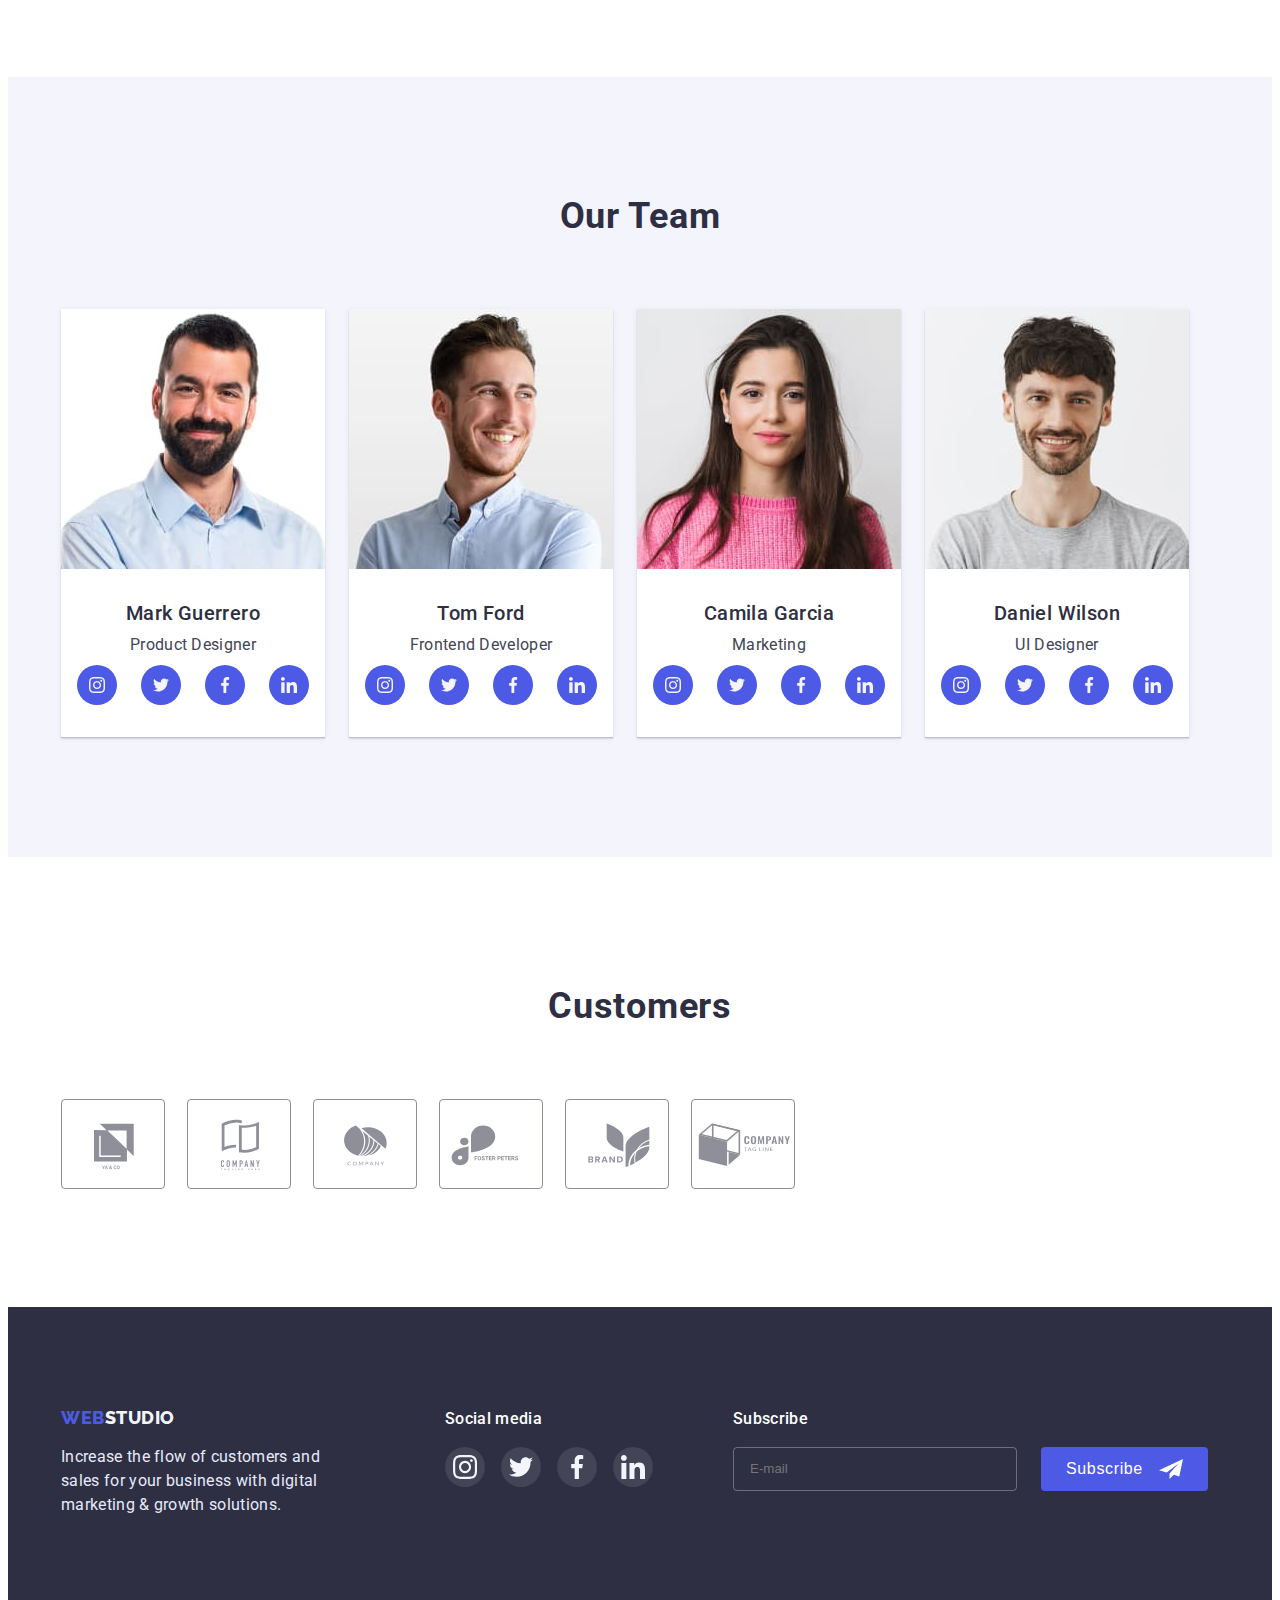
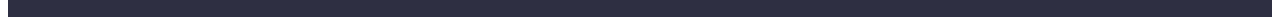
==== commit 8bea27ab: "Homework 6 finish" ====
--- a/index.html
+++ b/index.html
@@ -335,18 +335,18 @@
                             </a>
                         </li>
                     </ul>
-                    <div class="subscribe">
-                        <p class="subscribe-title">Subscribe</p>
-                        <form class="subscribe-form">
-                            <label for="subscribe-email"></label>
-                                <input type="email" class="subscribe-input" name="subscribe-email" placeholder="E-mail">
-                            <button class="subscribe-btn" type="submit">Subscribe
-                                <svg class="send-icon" width="24" height="24">
-                                    <use href="./images/symbol-defs.svg#icon-send"></use>
-                                </svg>
-                            </button>
-                        </form>
-                    </div>
+                </div>
+                <div class="subscribe">
+                    <p class="subscribe-title">Subscribe</p>
+                    <form class="subscribe-form">
+                        <label for="subscribe-email"></label>
+                            <input type="email" class="subscribe-input" name="subscribe-email" placeholder="E-mail">
+                        <button class="subscribe-btn" type="submit">Subscribe
+                            <svg class="send-icon" width="24" height="24">
+                                <use href="./images/symbol-defs.svg#icon-send"></use>
+                            </svg>
+                        </button>
+                    </form>
                 </div>
             </div>
         </footer>
--- a/styles.css
+++ b/styles.css
@@ -570,6 +570,7 @@
 }
 
 .subscribe-btn {
+    display: flex;
     margin-left: 24px;
     padding-left: 24px;
     padding-right: 24px;
@@ -584,6 +585,12 @@
     border: 1px solid transparent;
     gap: 16px;
     border-radius: 4px;
+    transition: background-color 250ms cubic-bezier(0.4, 0, 0.2, 1);
+}
+
+.subscribe-btn:hover,
+.subscribe-btn:focus {
+    background-color:var(--hover-color);
 }
 
 .send-icon {
